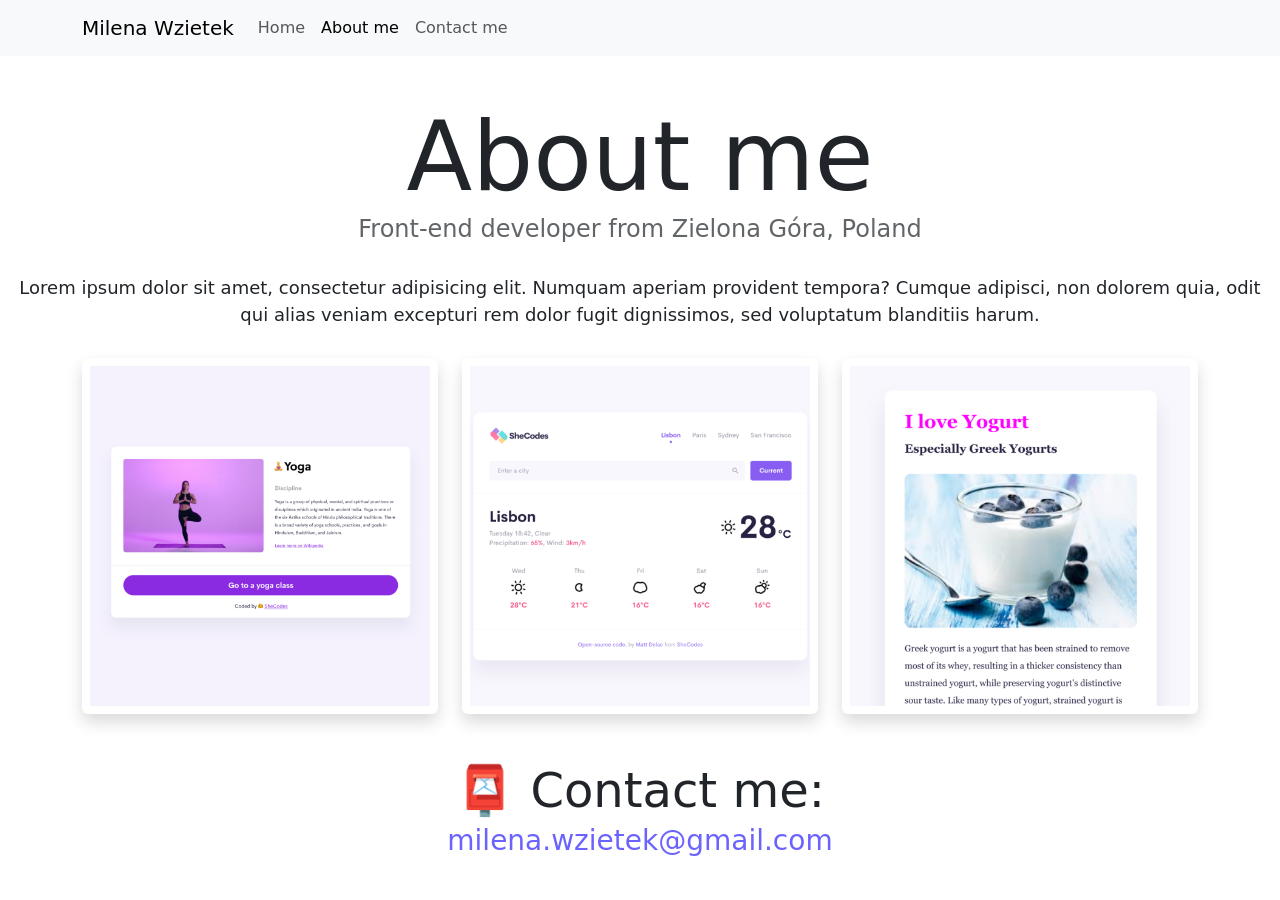
==== about.html @ 2b63400f "Uploaded the initial multiple-page structure" ====
<!doctype html>
<html lang="en">
  <head>
    <meta charset="UTF-8" />
    <meta http-equiv="X-UA-Compatible" content="IE=edge" />
    <meta name="viewport" content="width=device-width, initial-scale=1.0" />

    <link
      href="https://cdn.jsdelivr.net/npm/bootstrap@5.0.0-beta2/dist/css/bootstrap.min.css"
      rel="stylesheet"
      integrity="sha384-BmbxuPwQa2lc/FVzBcNJ7UAyJxM6wuqIj61tLrc4wSX0szH/Ev+nYRRuWlolflfl"
      crossorigin="anonymous"
    />
    <script
      src="https://cdn.jsdelivr.net/npm/bootstrap@5.0.0-beta2/dist/js/bootstrap.bundle.min.js"
      integrity="sha384-b5kHyXgcpbZJO/tY9Ul7kGkf1S0CWuKcCD38l8YkeH8z8QjE0GmW1gYU5S9FOnJ0"
      crossorigin="anonymous"
    ></script>
    <link rel="stylesheet" href="style.css" />
    <title>About Milena</title>
  </head>
  <body>
    <nav class="navbar navbar-expand-lg navbar-light bg-light fixed-top">
      <div class="container">
        <a class="navbar-brand" href="index.html">Milena Wzietek</a>
        <button
          class="navbar-toggler"
          type="button"
          data-bs-toggle="collapse"
          data-bs-target="#navbarNav"
          aria-controls="navbarNav"
          aria-expanded="false"
          aria-label="Toggle navigation"
        >
          <span class="navbar-toggler-icon"></span>
        </button>
        <div class="collapse navbar-collapse" id="navbarNav">
          <ul class="navbar-nav">
            <li class="nav-item">
              <a class="nav-link" aria-current="page" href="index.html">Home</a>
            </li>
            <li class="nav-item">
              <a class="nav-link active" href="about.html">About me</a>
            </li>
            <li class="nav-item">
              <a class="nav-link" href="about.html#contact">Contact me</a>
            </li>
          </ul>
        </div>
      </div>
    </nav>
    <h1 class="text-center">About me</h1>
    <h3 class="text-center">Front-end developer from Zielona Góra, Poland</h3>
    <div class="about-paragraphs text-center">
      <p>
        Lorem ipsum dolor sit amet, consectetur adipisicing elit. Numquam
        aperiam provident tempora? Cumque adipisci, non dolorem quia, odit qui
        alias veniam excepturi rem dolor fugit dignissimos, sed voluptatum
        blanditiis harum.
      </p>
    </div>
    <div class="container">
      <div class="row">
        <div class="col-sm-4">
          <img src="images/yoga.png" class="img-fluid p-2 shadow rounded" />
        </div>
        <div class="col-sm-4">
          <img src="images/weather.png" class="img-fluid p-2 shadow rounded" />
        </div>
        <div class="col-sm-4">
          <img src="images/yogurt.png" class="img-fluid p-2 shadow rounded" />
        </div>
      </div>
    </div>

    <div id="contact" class="mt-5">
      <h2 class="text-center">📮 Contact me:</h2>
      <a href="mailto:milena.wzietek@gmail.com" class="email-link">
        milena.wzietek@gmail.com
      </a>
    </div>
  </body>
</html>
---- style.css ----
:root {
  --primary-color: #6c63ff;
  --secondary-color: #f5f2fe;
  --box-shadow: 0 5px 10px rgba(0, 0, 0, 0.3);
}

body {
  margin-top: 100px;
}

.bg-light {
  background-color: #f8f9fa !important;
}

.text-center {
  text-align: center !important;
}
h1,
h2,
h3 {
  margin: 0;
}

h1 {
  font-size: 96px;
}

h2 {
  font-size: 48px;
}

h3 {
  font-size: 24px;
  opacity: 0.7;
}

p {
  font-size: 18px;
  line-height: 1.5;
}

.navigation-links {
  display: flex;
  margin-top: 40px;
  justify-content: center;
}

.navigation-links a {
  margin: 20px;
  border-radius: 4px;
  padding: 20px 15px;
  text-decoration: none;
  text-transform: capitalize;
}

.primary-link {
  border-radius: 4px;
  padding: 20px 15px;
  text-decoration: none;
  text-transform: capitalize;
  background: var(--primary-color);
  box-shadow: var(--box-shadow);
  color: white;
}

.secondary-link {
  border-radius: 4px;
  padding: 20px 15px;
  text-decoration: none;
  text-transform: capitalize;
  color: var(--primary-color);
  border: 1px solid var(--primary-color);
}

.homepage-link {
  color: var(--primary-color);
  text-align: center;
  display: block;
}

.about-paragraphs {
  margin: 30px 0;
}

.about-paragraphs p {
  margin: 10px;
}

.email-link {
  display: flex;
  justify-content: center;
  color: var(--primary-color);
  font-size: 28px;
  text-decoration: none;
}
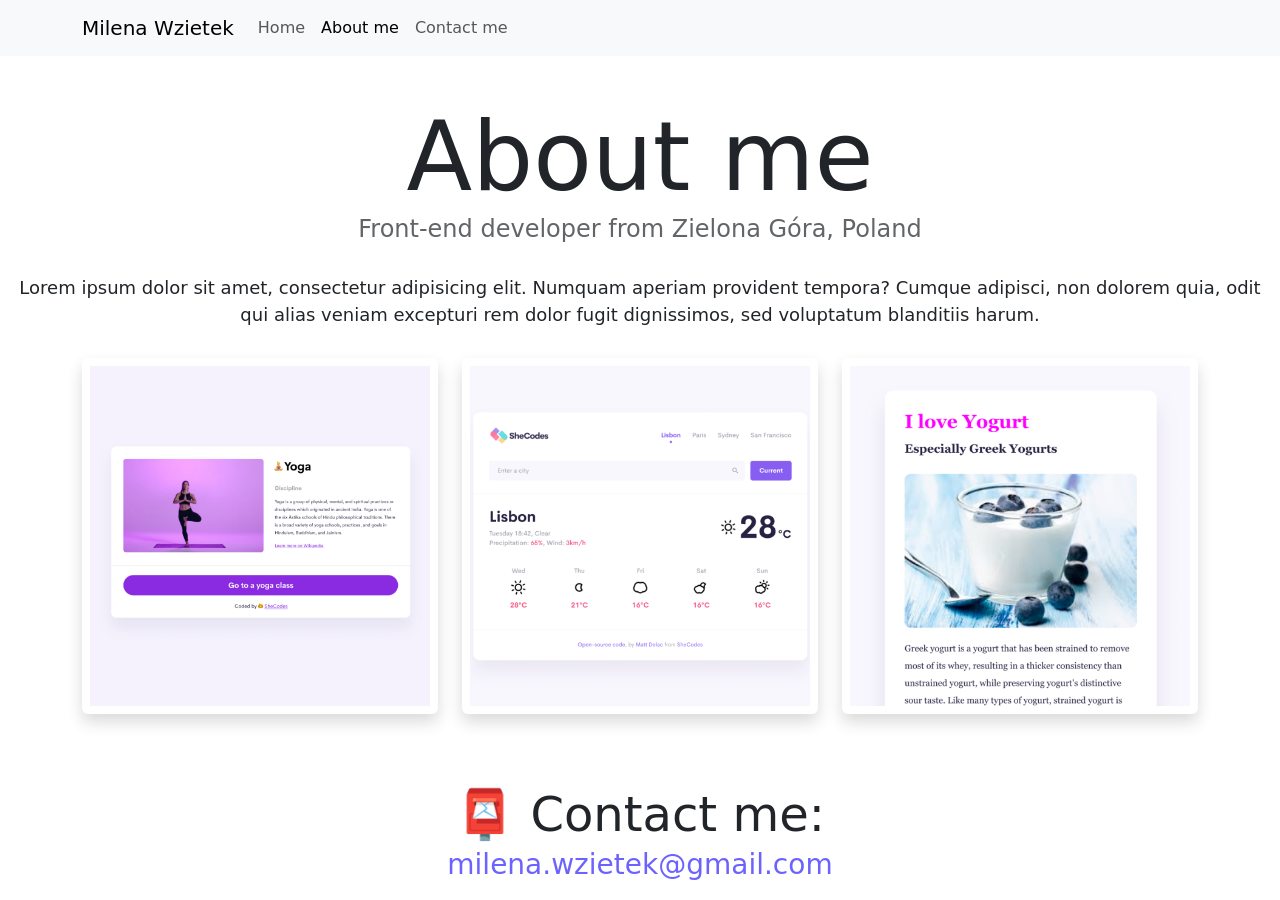
==== commit 12474c3f: "Enhanced SEO for about.html" ====
--- a/about.html
+++ b/about.html
@@ -17,12 +17,16 @@
       crossorigin="anonymous"
     ></script>
     <link rel="stylesheet" href="style.css" />
-    <title>About Milena</title>
+    <title>About me - Milena Wzietek</title>
+    <meta
+      name="description"
+      content="About Milena Wzietek, a front-end developer based in Spain"
+    />
   </head>
   <body>
     <nav class="navbar navbar-expand-lg navbar-light bg-light fixed-top">
       <div class="container">
-        <a class="navbar-brand" href="index.html">Milena Wzietek</a>
+        <a class="navbar-brand" href="/" title="Homepage">Milena Wzietek</a>
         <button
           class="navbar-toggler"
           type="button"
@@ -37,13 +41,25 @@
         <div class="collapse navbar-collapse" id="navbarNav">
           <ul class="navbar-nav">
             <li class="nav-item">
-              <a class="nav-link" aria-current="page" href="index.html">Home</a>
+              <a class="nav-link" aria-current="page" href="/" tilte="Homepage"
+                >Home</a
+              >
             </li>
             <li class="nav-item">
-              <a class="nav-link active" href="about.html">About me</a>
+              <a
+                class="nav-link active"
+                href="/about.html"
+                title="About Milena Wzietek"
+                >About me</a
+              >
             </li>
             <li class="nav-item">
-              <a class="nav-link" href="about.html#contact">Contact me</a>
+              <a
+                class="nav-link"
+                href="/about.html#contact"
+                title="Contact Milena Wzietek"
+                >Contact me</a
+              >
             </li>
           </ul>
         </div>
@@ -62,13 +78,25 @@
     <div class="container">
       <div class="row">
         <div class="col-sm-4">
-          <img src="images/yoga.png" class="img-fluid p-2 shadow rounded" />
+          <img
+            src="/images/yoga.png"
+            class="img-fluid p-2 mb-4 shadow rounded"
+            alt="Yoga project"
+          />
         </div>
         <div class="col-sm-4">
-          <img src="images/weather.png" class="img-fluid p-2 shadow rounded" />
+          <img
+            src="/images/weather.png"
+            class="img-fluid p-2 mb-4 shadow rounded"
+            alt="Weather project"
+          />
         </div>
         <div class="col-sm-4">
-          <img src="images/yogurt.png" class="img-fluid p-2 shadow rounded" />
+          <img
+            src="/images/yogurt.png"
+            class="img-fluid p-2 mb-4 shadow rounded"
+            alt="Yogurt project"
+          />
         </div>
       </div>
     </div>
--- a/style.css
+++ b/style.css
@@ -93,3 +93,27 @@
   font-size: 28px;
   text-decoration: none;
 }
+@media (max-width: 576px) {
+  h2 {
+    font-size: 32px;
+    text-align: center;
+  }
+}
+@media (max-width: 576px) {
+  h1 {
+    font-size: 48px;
+    line-height: 1.5;
+  }
+}
+@media (max-width: 576px) {
+  p {
+    text-align: center;
+  }
+}
+@media (max-width: 576px) {
+  .project-link {
+    display: block;
+    text-align: center;
+    margin: 0 20px;
+  }
+}
